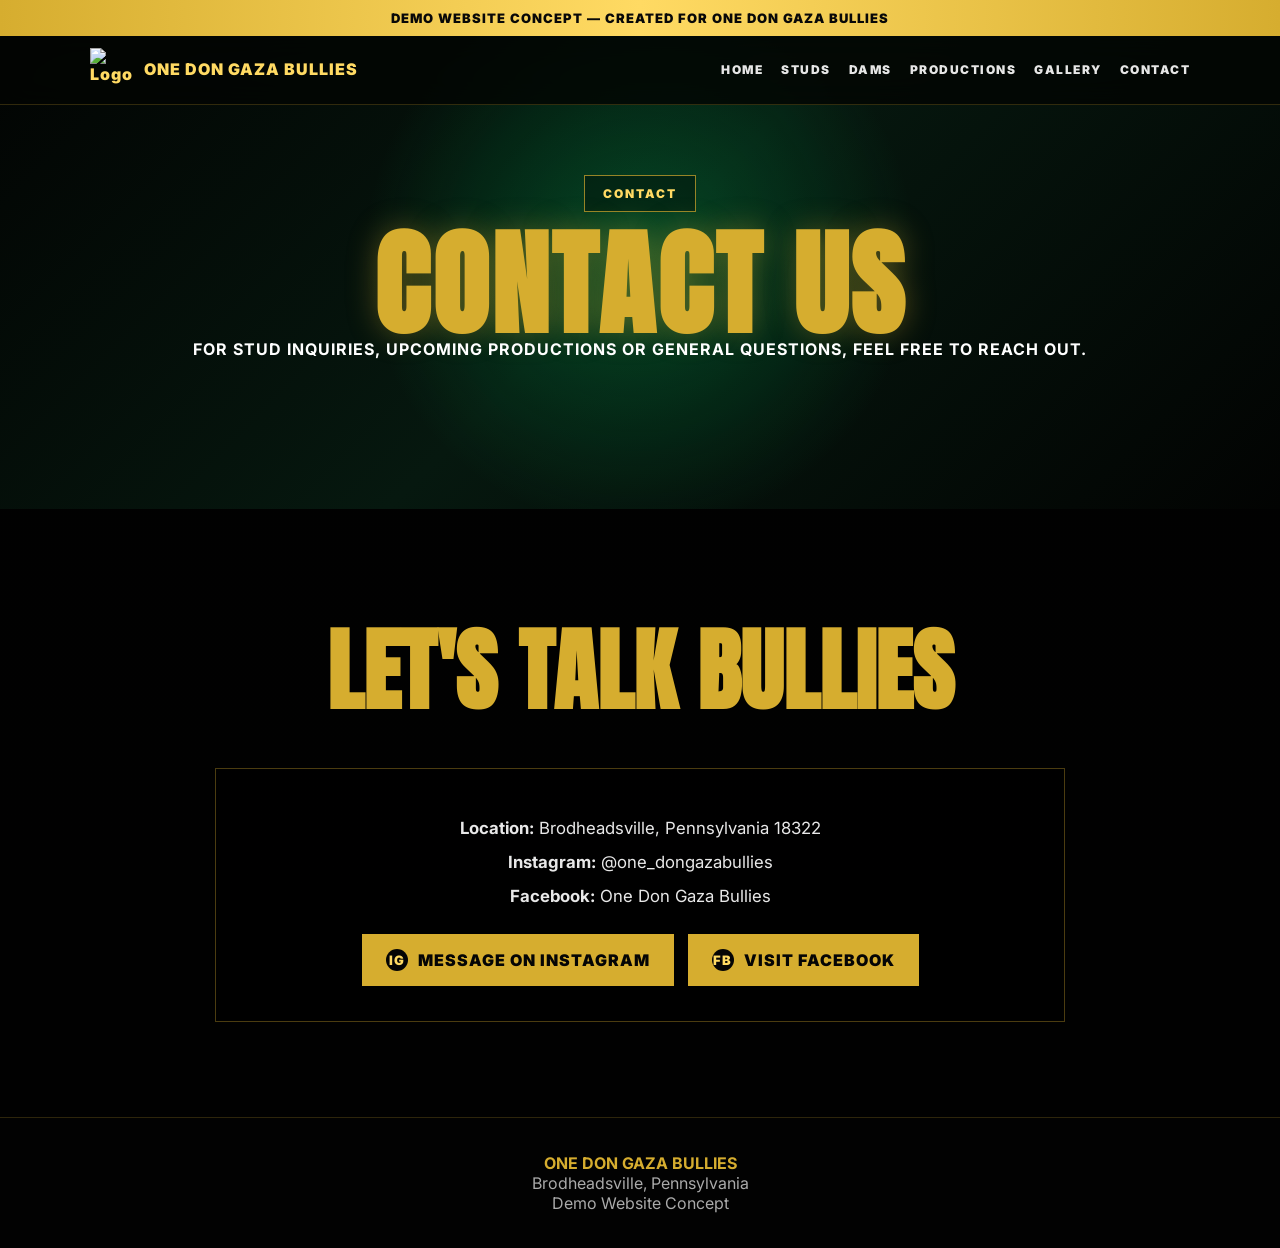
==== contact.html @ 5293c750 "Add files via upload" ====
<!DOCTYPE html><html lang="en"><head><meta charset="UTF-8"/><meta name="viewport" content="width=device-width, initial-scale=1.0"/><title>ONE DON GAZA BULLIES | Contact</title><link href="https://fonts.googleapis.com/css2?family=Bebas+Neue&family=Anton&family=Inter:wght@300;400;600;800;900&display=swap" rel="stylesheet"><link rel="stylesheet" href="style.css"></head><body><div class="demo">DEMO WEBSITE CONCEPT — CREATED FOR ONE DON GAZA BULLIES</div>
<nav class="nav"><a class="nav-brand" href="index.html"><img src="assets/hero/logo.png" alt="Logo"><span>ONE DON GAZA BULLIES</span></a><div class="nav-links"><a href="index.html">Home</a><a href="studs.html">Studs</a><a href="dams.html">Dams</a><a href="productions.html">Productions</a><a href="gallery.html">Gallery</a><a href="contact.html">Contact</a></div></nav><header class="page-hero"><div class="badge">CONTACT</div><h1>CONTACT US</h1><p class="sub">For stud inquiries, upcoming productions or general questions, feel free to reach out.</p></header><section class="contact"><h2>LET'S TALK BULLIES</h2><div class="contact-box"><div class="contact-row"><strong>Location:</strong> Brodheadsville, Pennsylvania 18322</div><div class="contact-row"><strong>Instagram:</strong> @one_dongazabullies</div><div class="contact-row"><strong>Facebook:</strong> One Don Gaza Bullies</div><div class="socials"><a class="social-btn" href="https://www.instagram.com/one_dongazabullies/" target="_blank"><span class="icon">IG</span> Message On Instagram</a><a class="social-btn" href="https://www.facebook.com/search/top?q=One%20Don%20Gaza%20Bullies" target="_blank"><span class="icon">FB</span> Visit Facebook</a></div></div></section><footer><strong>ONE DON GAZA BULLIES</strong><br>Brodheadsville, Pennsylvania<br>Demo Website Concept</footer><div class="lightbox" id="lightbox"><button class="close" onclick="closeLightbox()">×</button><button class="arrow left" onclick="prevImage()">‹</button><img id="lightboxImg" src="" alt=""><button class="arrow right" onclick="nextImage()">›</button></div><script src="script.js"></script></body></html>
---- style.css ----
*{margin:0;padding:0;box-sizing:border-box}
html{scroll-behavior:smooth}
body{background:#030503;color:#fff;font-family:Inter,sans-serif;overflow-x:hidden}
:root{--gold:#d6ad2f;--gold2:#ffda63;--green:#00a651;--dark:#030503}
a{color:inherit}.demo{position:fixed;top:0;left:0;width:100%;z-index:99;background:linear-gradient(90deg,#d6ad2f,#ffda63,#d6ad2f);color:#080808;text-align:center;padding:10px;font-size:13px;font-weight:900;letter-spacing:1px}
.nav{position:fixed;top:34px;left:0;width:100%;z-index:90;padding:14px 7%;display:flex;align-items:center;justify-content:space-between;background:rgba(3,5,3,.82);backdrop-filter:blur(14px);border-bottom:1px solid rgba(214,173,47,.22)}
.nav-brand{display:flex;align-items:center;gap:12px;text-decoration:none;font-weight:900;letter-spacing:1px;color:var(--gold2)}.nav-brand img{width:42px;height:42px;object-fit:contain}.nav-links{display:flex;gap:18px;align-items:center;flex-wrap:wrap}.nav-links a{text-decoration:none;color:#fff;font-size:12px;font-weight:900;letter-spacing:1.5px;text-transform:uppercase;opacity:.9}.nav-links a:hover,.nav-links a.active{color:var(--gold2)}
.hero{min-height:100vh;padding:150px 7% 80px;display:grid;grid-template-columns:1.05fr .95fr;align-items:center;gap:40px;position:relative;overflow:hidden;background:radial-gradient(circle at 75% 45%,rgba(0,166,81,.45),transparent 35%),radial-gradient(circle at 20% 20%,rgba(214,173,47,.25),transparent 28%),linear-gradient(135deg,#020302 0%,#06180f 45%,#020302 100%)}
.hero:before{content:"ONE DON GAZA";position:absolute;font-family:Anton,sans-serif;font-size:15vw;color:rgba(255,255,255,.025);top:18%;left:-3%;letter-spacing:8px;white-space:nowrap}.hero-text,.hero-art{position:relative;z-index:2}.badge{display:inline-block;border:1px solid rgba(214,173,47,.7);color:var(--gold2);padding:10px 18px;font-size:12px;font-weight:900;letter-spacing:2px;margin-bottom:22px;background:rgba(0,0,0,.35)}
h1{font-family:Anton,sans-serif;font-size:clamp(4rem,8vw,8rem);line-height:.88;color:var(--gold);text-shadow:0 0 30px rgba(214,173,47,.35);letter-spacing:3px}.hero-text p{margin-top:22px;max-width:620px;color:#fff;font-size:1.08rem;line-height:1.8;font-weight:800;letter-spacing:1px;text-transform:uppercase}.cta{margin-top:35px;display:flex;gap:15px;flex-wrap:wrap}.btn{text-decoration:none;padding:16px 28px;font-weight:900;letter-spacing:1px;text-transform:uppercase;font-size:13px;display:inline-block;cursor:pointer}.btn.gold{background:var(--gold);color:#050505}.btn.outline{border:1px solid var(--gold);color:#fff;background:rgba(0,0,0,.3)}
.hero-card{position:relative;background:linear-gradient(145deg,rgba(0,166,81,.22),rgba(0,0,0,.7));border:1px solid rgba(214,173,47,.45);padding:20px;box-shadow:0 0 60px rgba(0,166,81,.28)}.hero-card img{width:100%;display:block;border:1px solid rgba(255,255,255,.08)}.hero-card span{position:absolute;left:20px;bottom:20px;background:rgba(0,0,0,.78);color:var(--gold2);padding:12px 18px;font-family:Bebas Neue,sans-serif;font-size:1.7rem;letter-spacing:2px}
.page-hero{padding:175px 7% 90px;text-align:center;background:radial-gradient(circle at center,rgba(0,166,81,.35),transparent 40%),linear-gradient(135deg,#020302,#06180f,#020302)}.page-hero h1{font-size:clamp(4rem,9vw,9rem)}section{padding:95px 7%}.title{font-family:Anton,sans-serif;color:var(--gold);font-size:clamp(3rem,6vw,6rem);line-height:.9;text-align:center;letter-spacing:2px;margin-bottom:18px}.sub{text-align:center;max-width:900px;margin:0 auto 55px;color:#fff;line-height:1.8;font-weight:700;text-transform:uppercase;letter-spacing:1px}.about{background:linear-gradient(180deg,#030503,#07180f)}.about-box{max-width:1050px;margin:auto;border:1px solid rgba(214,173,47,.3);background:linear-gradient(135deg,rgba(0,166,81,.18),rgba(255,255,255,.03));padding:45px;text-align:center}.demo-note{padding:22px;background:rgba(214,173,47,.12);border-left:5px solid var(--gold);color:var(--gold2);font-weight:900;text-align:left}
.dog-section{background:#030503}.dog-section.alt{background:radial-gradient(circle at 25% 45%,rgba(214,173,47,.13),transparent 35%),linear-gradient(180deg,#030503,#07180f)}.dog-list{display:grid;gap:80px;max-width:1320px;margin:0 auto}.dog-card{display:grid;grid-template-columns:.95fr 1.05fr;gap:45px;align-items:center}.dog-card.reverse{grid-template-columns:1.05fr .95fr}.dog-card.reverse .dog-img{order:2}.dog-card.reverse .dog-info{order:1}.dog-img{border:1px solid rgba(214,173,47,.5);background:radial-gradient(circle,rgba(0,166,81,.2),#020202);padding:15px;cursor:pointer;overflow:hidden}.dog-img img{width:100%;height:560px;object-fit:cover;display:block;transition:.35s ease}.dog-img:hover img{transform:scale(1.035)}.dog-info h3{color:var(--gold2);margin:18px 0 10px;font-family:Anton,sans-serif;font-size:clamp(3rem,6vw,6.3rem);letter-spacing:3px;text-transform:uppercase;line-height:.9}.lineage{display:inline-block;margin-bottom:22px;padding:9px 13px;border-left:4px solid var(--gold);background:rgba(214,173,47,.1);color:#fff;font-size:.9rem;font-weight:900;letter-spacing:1px;text-transform:uppercase}.dog-info p{color:#fff;line-height:1.8;font-size:1.05rem;font-weight:700;text-transform:uppercase;letter-spacing:1px;max-width:760px}.click-hint{margin-top:16px;color:var(--gold2);font-size:.8rem;font-weight:900;letter-spacing:2px;text-transform:uppercase}
.cards{display:grid;grid-template-columns:repeat(3,1fr);gap:22px;max-width:1200px;margin:0 auto}.card{border:1px solid rgba(214,173,47,.35);background:linear-gradient(145deg,rgba(0,166,81,.16),rgba(0,0,0,.55));overflow:hidden}.card img{width:100%;height:340px;object-fit:cover;display:block}.card-content{padding:26px}.card-content h3{font-family:Anton,sans-serif;color:var(--gold2);font-size:2.1rem;letter-spacing:1px}.card-content p{margin-top:10px;color:#fff;line-height:1.7;font-weight:700;text-transform:uppercase;font-size:.9rem}.photo-grid{display:grid;grid-template-columns:repeat(2,1fr);gap:25px}.photo-card{position:relative;border:1px solid rgba(214,173,47,.35);overflow:hidden;background:#050505;cursor:pointer}.photo-card img{width:100%;height:520px;object-fit:cover;display:block;transition:.35s ease}.photo-card:hover img{transform:scale(1.04)}.productions{background:radial-gradient(circle at center,rgba(0,166,81,.22),transparent 45%),linear-gradient(180deg,#07180f,#030503)}.gallery{background:#030503}.gallery-grid{display:grid;grid-template-columns:repeat(2,1fr);gap:22px;max-width:1100px;margin:0 auto}.gallery-card{border:1px solid rgba(214,173,47,.3);background:#050505;overflow:hidden;cursor:pointer}.gallery-card img{width:100%;height:420px;object-fit:cover;display:block;transition:.35s ease}.gallery-card:hover img{transform:scale(1.06)}
.contact{text-align:center;position:relative;background:linear-gradient(rgba(0,0,0,.76),rgba(0,0,0,.82)),url('assets/hero/hero.png');background-size:cover;background-position:center}.contact h2{font-family:Anton,sans-serif;font-size:clamp(3rem,7vw,7rem);color:var(--gold)}.contact-box{max-width:850px;margin:30px auto 0;padding:35px;border:1px solid rgba(214,173,47,.35);background:rgba(0,0,0,.55)}.contact-row{margin:14px 0;color:#e8e8e8;font-size:1.05rem}.socials{display:flex;justify-content:center;gap:14px;flex-wrap:wrap;margin-top:28px}.social-btn{text-decoration:none;color:#050505;background:var(--gold);padding:15px 24px;font-weight:900;text-transform:uppercase;letter-spacing:1px;display:flex;align-items:center;gap:10px}.icon{width:22px;height:22px;display:inline-flex;align-items:center;justify-content:center;border-radius:50%;background:#050505;color:var(--gold2);font-size:13px;font-weight:900}.lightbox{position:fixed;inset:0;background:rgba(0,0,0,.94);display:none;align-items:center;justify-content:center;z-index:9999}.lightbox.active{display:flex}.lightbox img{max-width:88vw;max-height:86vh;object-fit:contain;border:1px solid rgba(214,173,47,.55);box-shadow:0 0 50px rgba(214,173,47,.2)}.close,.arrow{position:absolute;background:var(--gold);color:#000;border:none;font-weight:900;cursor:pointer}.close{top:25px;right:30px;width:52px;height:52px;font-size:38px}.arrow{top:50%;transform:translateY(-50%);width:58px;height:76px;font-size:48px}.arrow.left{left:25px}.arrow.right{right:25px}footer{text-align:center;padding:35px;background:#020202;color:#aaa;border-top:1px solid rgba(214,173,47,.2)}footer strong{color:var(--gold)}@media(max-width:1000px){.hero,.dog-card,.dog-card.reverse,.photo-grid,.cards{grid-template-columns:1fr}.dog-card.reverse .dog-img,.dog-card.reverse .dog-info{order:initial}.gallery-grid{grid-template-columns:1fr}.hero{padding-top:150px;text-align:center}.cta{justify-content:center}.dog-img img{height:520px}.nav{position:absolute}.nav-links{gap:10px}.nav-links a{font-size:10px}.nav-brand span{display:none}}@media(max-width:650px){section{padding:75px 6%}.page-hero{padding-top:155px}.photo-card img{height:350px}.gallery-card img{height:360px}.dog-img img{height:390px}.arrow{width:45px;height:62px;font-size:38px}.arrow.left{left:8px}.arrow.right{right:8px}.close{right:15px}}
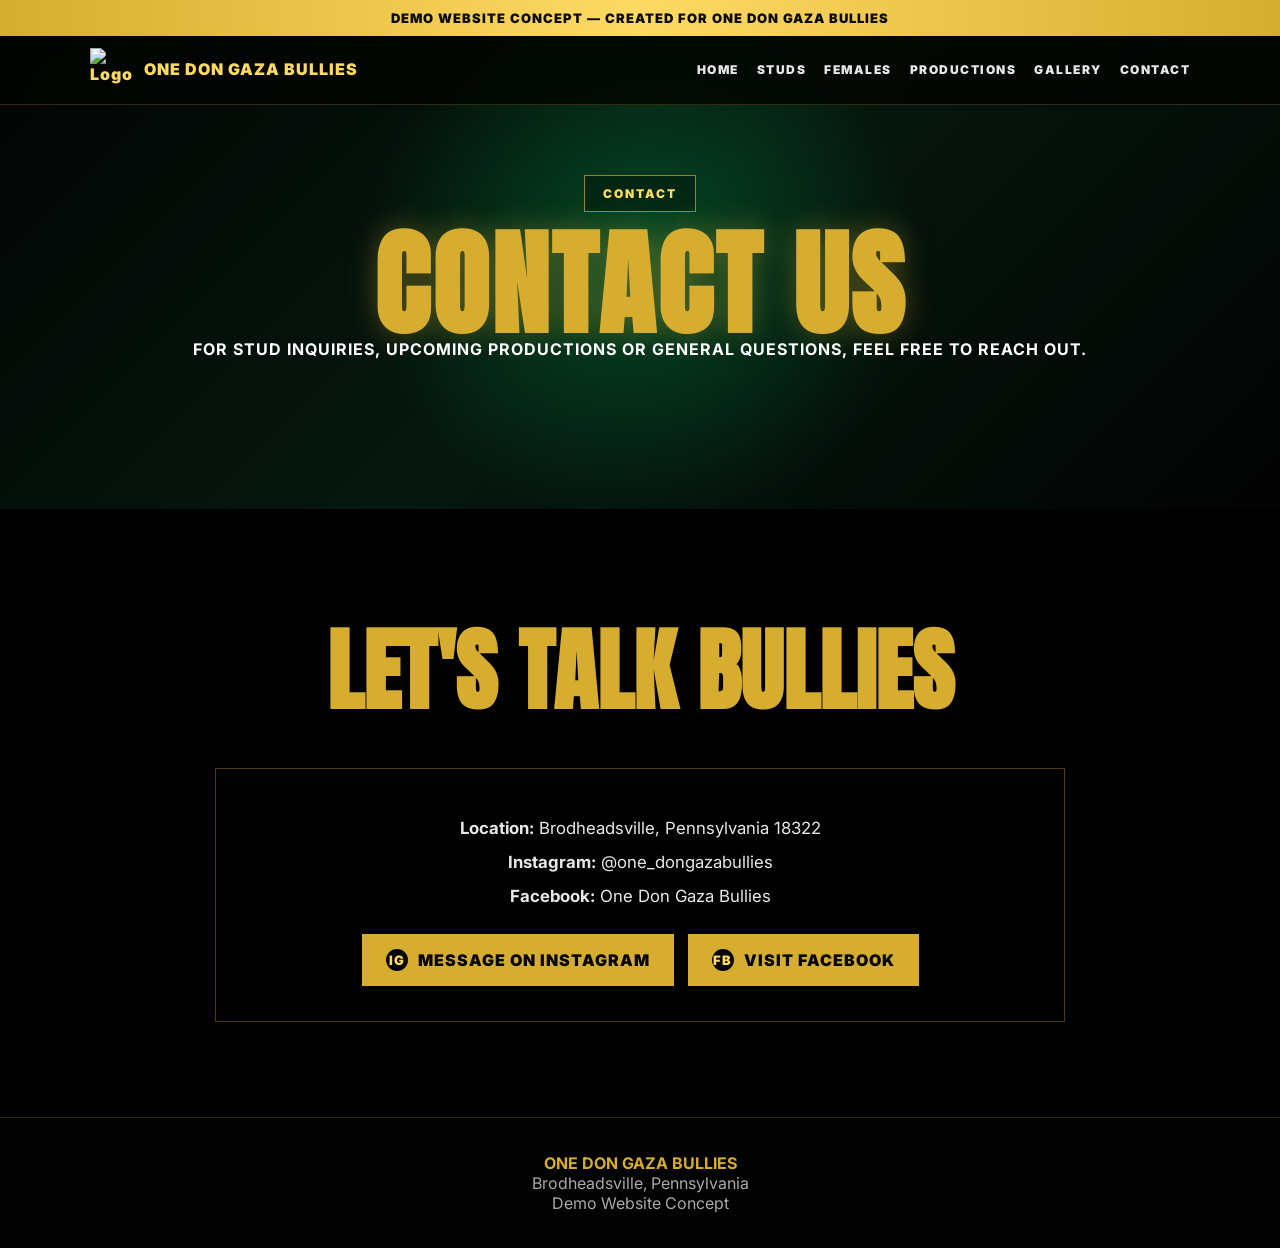
==== commit 7c053cd8: "Update contact.html" ====
--- a/contact.html
+++ b/contact.html
@@ -1,2 +1,2 @@
 <!DOCTYPE html><html lang="en"><head><meta charset="UTF-8"/><meta name="viewport" content="width=device-width, initial-scale=1.0"/><title>ONE DON GAZA BULLIES | Contact</title><link href="https://fonts.googleapis.com/css2?family=Bebas+Neue&family=Anton&family=Inter:wght@300;400;600;800;900&display=swap" rel="stylesheet"><link rel="stylesheet" href="style.css"></head><body><div class="demo">DEMO WEBSITE CONCEPT — CREATED FOR ONE DON GAZA BULLIES</div>
-<nav class="nav"><a class="nav-brand" href="index.html"><img src="assets/hero/logo.png" alt="Logo"><span>ONE DON GAZA BULLIES</span></a><div class="nav-links"><a href="index.html">Home</a><a href="studs.html">Studs</a><a href="dams.html">Dams</a><a href="productions.html">Productions</a><a href="gallery.html">Gallery</a><a href="contact.html">Contact</a></div></nav><header class="page-hero"><div class="badge">CONTACT</div><h1>CONTACT US</h1><p class="sub">For stud inquiries, upcoming productions or general questions, feel free to reach out.</p></header><section class="contact"><h2>LET'S TALK BULLIES</h2><div class="contact-box"><div class="contact-row"><strong>Location:</strong> Brodheadsville, Pennsylvania 18322</div><div class="contact-row"><strong>Instagram:</strong> @one_dongazabullies</div><div class="contact-row"><strong>Facebook:</strong> One Don Gaza Bullies</div><div class="socials"><a class="social-btn" href="https://www.instagram.com/one_dongazabullies/" target="_blank"><span class="icon">IG</span> Message On Instagram</a><a class="social-btn" href="https://www.facebook.com/search/top?q=One%20Don%20Gaza%20Bullies" target="_blank"><span class="icon">FB</span> Visit Facebook</a></div></div></section><footer><strong>ONE DON GAZA BULLIES</strong><br>Brodheadsville, Pennsylvania<br>Demo Website Concept</footer><div class="lightbox" id="lightbox"><button class="close" onclick="closeLightbox()">×</button><button class="arrow left" onclick="prevImage()">‹</button><img id="lightboxImg" src="" alt=""><button class="arrow right" onclick="nextImage()">›</button></div><script src="script.js"></script></body></html>+<nav class="nav"><a class="nav-brand" href="index.html"><img src="assets/hero/logo.png" alt="Logo"><span>ONE DON GAZA BULLIES</span></a><div class="nav-links"><a href="index.html">Home</a><a href="studs.html">Studs</a><a href="females.html">Females</a><a href="productions.html">Productions</a><a href="gallery.html">Gallery</a><a href="contact.html">Contact</a></div></nav><header class="page-hero"><div class="badge">CONTACT</div><h1>CONTACT US</h1><p class="sub">For stud inquiries, upcoming productions or general questions, feel free to reach out.</p></header><section class="contact"><h2>LET'S TALK BULLIES</h2><div class="contact-box"><div class="contact-row"><strong>Location:</strong> Brodheadsville, Pennsylvania 18322</div><div class="contact-row"><strong>Instagram:</strong> @one_dongazabullies</div><div class="contact-row"><strong>Facebook:</strong> One Don Gaza Bullies</div><div class="socials"><a class="social-btn" href="https://www.instagram.com/one_dongazabullies/" target="_blank"><span class="icon">IG</span> Message On Instagram</a><a class="social-btn" href="https://www.facebook.com/search/top?q=One%20Don%20Gaza%20Bullies" target="_blank"><span class="icon">FB</span> Visit Facebook</a></div></div></section><footer><strong>ONE DON GAZA BULLIES</strong><br>Brodheadsville, Pennsylvania<br>Demo Website Concept</footer><div class="lightbox" id="lightbox"><button class="close" onclick="closeLightbox()">×</button><button class="arrow left" onclick="prevImage()">‹</button><img id="lightboxImg" src="" alt=""><button class="arrow right" onclick="nextImage()">›</button></div><script src="script.js"></script></body></html>
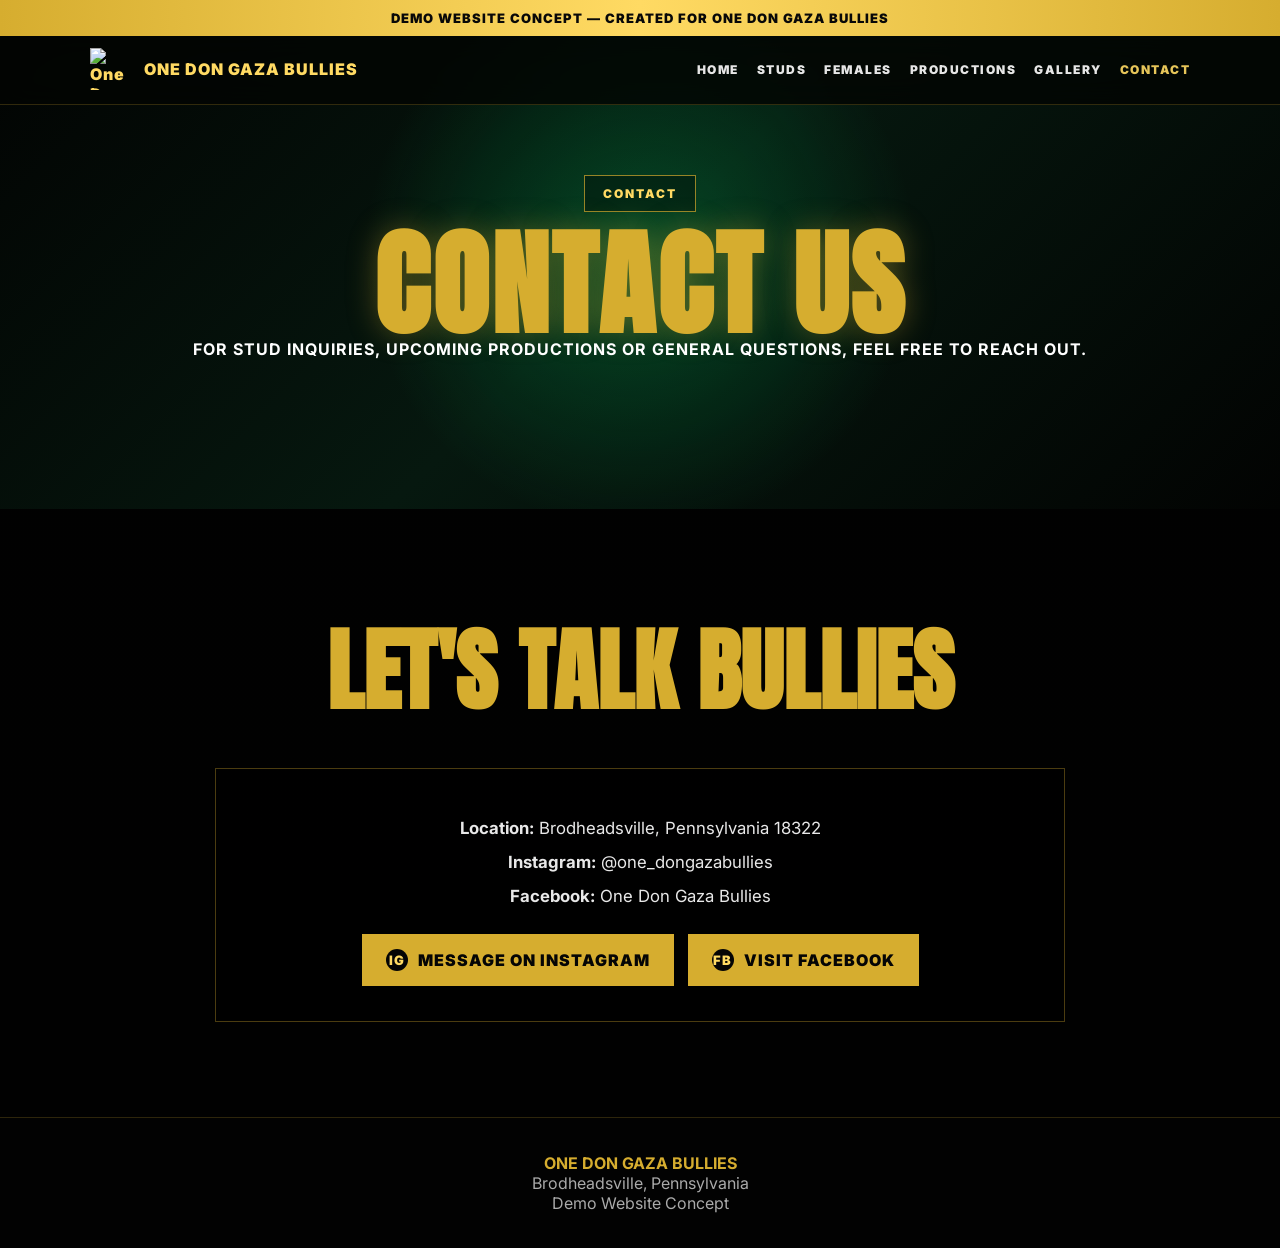
==== commit c7bbee1f: "Add files via upload" ====
--- a/contact.html
+++ b/contact.html
@@ -1,2 +1,38 @@
-<!DOCTYPE html><html lang="en"><head><meta charset="UTF-8"/><meta name="viewport" content="width=device-width, initial-scale=1.0"/><title>ONE DON GAZA BULLIES | Contact</title><link href="https://fonts.googleapis.com/css2?family=Bebas+Neue&family=Anton&family=Inter:wght@300;400;600;800;900&display=swap" rel="stylesheet"><link rel="stylesheet" href="style.css"></head><body><div class="demo">DEMO WEBSITE CONCEPT — CREATED FOR ONE DON GAZA BULLIES</div>
-<nav class="nav"><a class="nav-brand" href="index.html"><img src="assets/hero/logo.png" alt="Logo"><span>ONE DON GAZA BULLIES</span></a><div class="nav-links"><a href="index.html">Home</a><a href="studs.html">Studs</a><a href="females.html">Females</a><a href="productions.html">Productions</a><a href="gallery.html">Gallery</a><a href="contact.html">Contact</a></div></nav><header class="page-hero"><div class="badge">CONTACT</div><h1>CONTACT US</h1><p class="sub">For stud inquiries, upcoming productions or general questions, feel free to reach out.</p></header><section class="contact"><h2>LET'S TALK BULLIES</h2><div class="contact-box"><div class="contact-row"><strong>Location:</strong> Brodheadsville, Pennsylvania 18322</div><div class="contact-row"><strong>Instagram:</strong> @one_dongazabullies</div><div class="contact-row"><strong>Facebook:</strong> One Don Gaza Bullies</div><div class="socials"><a class="social-btn" href="https://www.instagram.com/one_dongazabullies/" target="_blank"><span class="icon">IG</span> Message On Instagram</a><a class="social-btn" href="https://www.facebook.com/search/top?q=One%20Don%20Gaza%20Bullies" target="_blank"><span class="icon">FB</span> Visit Facebook</a></div></div></section><footer><strong>ONE DON GAZA BULLIES</strong><br>Brodheadsville, Pennsylvania<br>Demo Website Concept</footer><div class="lightbox" id="lightbox"><button class="close" onclick="closeLightbox()">×</button><button class="arrow left" onclick="prevImage()">‹</button><img id="lightboxImg" src="" alt=""><button class="arrow right" onclick="nextImage()">›</button></div><script src="script.js"></script></body></html>
+<!DOCTYPE html>
+<html lang="en">
+<head>
+<meta charset="UTF-8" />
+<meta name="viewport" content="width=device-width, initial-scale=1.0" />
+<title>ONE DON GAZA BULLIES | Contact</title>
+<link href="https://fonts.googleapis.com/css2?family=Bebas+Neue&family=Anton&family=Inter:wght@300;400;600;800;900&display=swap" rel="stylesheet">
+<link rel="stylesheet" href="style.css">
+</head>
+<body>
+<div class="demo">DEMO WEBSITE CONCEPT — CREATED FOR ONE DON GAZA BULLIES</div>
+<nav class="nav">
+  <a class="nav-brand" href="index.html"><img src="assets/hero/logo.png" alt="One Don Gaza Bullies Logo"><span>ONE DON GAZA BULLIES</span></a>
+  <div class="nav-links">
+    <a href="index.html">Home</a>
+    <a href="studs.html">Studs</a>
+    <a href="females.html">Females</a>
+    <a href="productions.html">Productions</a>
+    <a href="gallery.html">Gallery</a>
+    <a href="contact.html" class="active">Contact</a>
+  </div>
+</nav>
+<header class="page-hero"><div class="badge">CONTACT</div><h1>CONTACT US</h1><p class="sub">For stud inquiries, upcoming productions or general questions, feel free to reach out.</p></header>
+<section class="contact"><h2>LET'S TALK BULLIES</h2><div class="contact-box"><div class="contact-row"><strong>Location:</strong> Brodheadsville, Pennsylvania 18322</div><div class="contact-row"><strong>Instagram:</strong> @one_dongazabullies</div><div class="contact-row"><strong>Facebook:</strong> One Don Gaza Bullies</div><div class="socials"><a class="social-btn" href="https://www.instagram.com/one_dongazabullies/" target="_blank"><span class="icon">IG</span> Message On Instagram</a><a class="social-btn" href="https://www.facebook.com/search/top?q=One%20Don%20Gaza%20Bullies" target="_blank"><span class="icon">FB</span> Visit Facebook</a></div></div></section>
+<footer>
+  <strong>ONE DON GAZA BULLIES</strong><br>
+  Brodheadsville, Pennsylvania<br>
+  Demo Website Concept
+</footer>
+<div class="lightbox" id="lightbox">
+  <button class="close" onclick="closeLightbox()">×</button>
+  <button class="arrow left" onclick="prevImage()">‹</button>
+  <img id="lightboxImg" src="" alt="">
+  <button class="arrow right" onclick="nextImage()">›</button>
+</div>
+<script src="script.js"></script>
+</body>
+</html>
--- a/style.css
+++ b/style.css
@@ -2,14 +2,81 @@
 html{scroll-behavior:smooth}
 body{background:#030503;color:#fff;font-family:Inter,sans-serif;overflow-x:hidden}
 :root{--gold:#d6ad2f;--gold2:#ffda63;--green:#00a651;--dark:#030503}
-a{color:inherit}.demo{position:fixed;top:0;left:0;width:100%;z-index:99;background:linear-gradient(90deg,#d6ad2f,#ffda63,#d6ad2f);color:#080808;text-align:center;padding:10px;font-size:13px;font-weight:900;letter-spacing:1px}
+a{color:inherit}
+.demo{position:fixed;top:0;left:0;width:100%;z-index:99;background:linear-gradient(90deg,#d6ad2f,#ffda63,#d6ad2f);color:#080808;text-align:center;padding:10px;font-size:13px;font-weight:900;letter-spacing:1px}
 .nav{position:fixed;top:34px;left:0;width:100%;z-index:90;padding:14px 7%;display:flex;align-items:center;justify-content:space-between;background:rgba(3,5,3,.82);backdrop-filter:blur(14px);border-bottom:1px solid rgba(214,173,47,.22)}
-.nav-brand{display:flex;align-items:center;gap:12px;text-decoration:none;font-weight:900;letter-spacing:1px;color:var(--gold2)}.nav-brand img{width:42px;height:42px;object-fit:contain}.nav-links{display:flex;gap:18px;align-items:center;flex-wrap:wrap}.nav-links a{text-decoration:none;color:#fff;font-size:12px;font-weight:900;letter-spacing:1.5px;text-transform:uppercase;opacity:.9}.nav-links a:hover,.nav-links a.active{color:var(--gold2)}
+.nav-brand{display:flex;align-items:center;gap:12px;text-decoration:none;font-weight:900;letter-spacing:1px;color:var(--gold2)}
+.nav-brand img{width:42px;height:42px;object-fit:contain}
+.nav-links{display:flex;gap:18px;align-items:center;flex-wrap:wrap}
+.nav-links a{text-decoration:none;color:#fff;font-size:12px;font-weight:900;letter-spacing:1.5px;text-transform:uppercase;opacity:.9}
+.nav-links a:hover,.nav-links a.active{color:var(--gold2)}
 .hero{min-height:100vh;padding:150px 7% 80px;display:grid;grid-template-columns:1.05fr .95fr;align-items:center;gap:40px;position:relative;overflow:hidden;background:radial-gradient(circle at 75% 45%,rgba(0,166,81,.45),transparent 35%),radial-gradient(circle at 20% 20%,rgba(214,173,47,.25),transparent 28%),linear-gradient(135deg,#020302 0%,#06180f 45%,#020302 100%)}
-.hero:before{content:"ONE DON GAZA";position:absolute;font-family:Anton,sans-serif;font-size:15vw;color:rgba(255,255,255,.025);top:18%;left:-3%;letter-spacing:8px;white-space:nowrap}.hero-text,.hero-art{position:relative;z-index:2}.badge{display:inline-block;border:1px solid rgba(214,173,47,.7);color:var(--gold2);padding:10px 18px;font-size:12px;font-weight:900;letter-spacing:2px;margin-bottom:22px;background:rgba(0,0,0,.35)}
-h1{font-family:Anton,sans-serif;font-size:clamp(4rem,8vw,8rem);line-height:.88;color:var(--gold);text-shadow:0 0 30px rgba(214,173,47,.35);letter-spacing:3px}.hero-text p{margin-top:22px;max-width:620px;color:#fff;font-size:1.08rem;line-height:1.8;font-weight:800;letter-spacing:1px;text-transform:uppercase}.cta{margin-top:35px;display:flex;gap:15px;flex-wrap:wrap}.btn{text-decoration:none;padding:16px 28px;font-weight:900;letter-spacing:1px;text-transform:uppercase;font-size:13px;display:inline-block;cursor:pointer}.btn.gold{background:var(--gold);color:#050505}.btn.outline{border:1px solid var(--gold);color:#fff;background:rgba(0,0,0,.3)}
-.hero-card{position:relative;background:linear-gradient(145deg,rgba(0,166,81,.22),rgba(0,0,0,.7));border:1px solid rgba(214,173,47,.45);padding:20px;box-shadow:0 0 60px rgba(0,166,81,.28)}.hero-card img{width:100%;display:block;border:1px solid rgba(255,255,255,.08)}.hero-card span{position:absolute;left:20px;bottom:20px;background:rgba(0,0,0,.78);color:var(--gold2);padding:12px 18px;font-family:Bebas Neue,sans-serif;font-size:1.7rem;letter-spacing:2px}
-.page-hero{padding:175px 7% 90px;text-align:center;background:radial-gradient(circle at center,rgba(0,166,81,.35),transparent 40%),linear-gradient(135deg,#020302,#06180f,#020302)}.page-hero h1{font-size:clamp(4rem,9vw,9rem)}section{padding:95px 7%}.title{font-family:Anton,sans-serif;color:var(--gold);font-size:clamp(3rem,6vw,6rem);line-height:.9;text-align:center;letter-spacing:2px;margin-bottom:18px}.sub{text-align:center;max-width:900px;margin:0 auto 55px;color:#fff;line-height:1.8;font-weight:700;text-transform:uppercase;letter-spacing:1px}.about{background:linear-gradient(180deg,#030503,#07180f)}.about-box{max-width:1050px;margin:auto;border:1px solid rgba(214,173,47,.3);background:linear-gradient(135deg,rgba(0,166,81,.18),rgba(255,255,255,.03));padding:45px;text-align:center}.demo-note{padding:22px;background:rgba(214,173,47,.12);border-left:5px solid var(--gold);color:var(--gold2);font-weight:900;text-align:left}
-.dog-section{background:#030503}.dog-section.alt{background:radial-gradient(circle at 25% 45%,rgba(214,173,47,.13),transparent 35%),linear-gradient(180deg,#030503,#07180f)}.dog-list{display:grid;gap:80px;max-width:1320px;margin:0 auto}.dog-card{display:grid;grid-template-columns:.95fr 1.05fr;gap:45px;align-items:center}.dog-card.reverse{grid-template-columns:1.05fr .95fr}.dog-card.reverse .dog-img{order:2}.dog-card.reverse .dog-info{order:1}.dog-img{border:1px solid rgba(214,173,47,.5);background:radial-gradient(circle,rgba(0,166,81,.2),#020202);padding:15px;cursor:pointer;overflow:hidden}.dog-img img{width:100%;height:560px;object-fit:cover;display:block;transition:.35s ease}.dog-img:hover img{transform:scale(1.035)}.dog-info h3{color:var(--gold2);margin:18px 0 10px;font-family:Anton,sans-serif;font-size:clamp(3rem,6vw,6.3rem);letter-spacing:3px;text-transform:uppercase;line-height:.9}.lineage{display:inline-block;margin-bottom:22px;padding:9px 13px;border-left:4px solid var(--gold);background:rgba(214,173,47,.1);color:#fff;font-size:.9rem;font-weight:900;letter-spacing:1px;text-transform:uppercase}.dog-info p{color:#fff;line-height:1.8;font-size:1.05rem;font-weight:700;text-transform:uppercase;letter-spacing:1px;max-width:760px}.click-hint{margin-top:16px;color:var(--gold2);font-size:.8rem;font-weight:900;letter-spacing:2px;text-transform:uppercase}
-.cards{display:grid;grid-template-columns:repeat(3,1fr);gap:22px;max-width:1200px;margin:0 auto}.card{border:1px solid rgba(214,173,47,.35);background:linear-gradient(145deg,rgba(0,166,81,.16),rgba(0,0,0,.55));overflow:hidden}.card img{width:100%;height:340px;object-fit:cover;display:block}.card-content{padding:26px}.card-content h3{font-family:Anton,sans-serif;color:var(--gold2);font-size:2.1rem;letter-spacing:1px}.card-content p{margin-top:10px;color:#fff;line-height:1.7;font-weight:700;text-transform:uppercase;font-size:.9rem}.photo-grid{display:grid;grid-template-columns:repeat(2,1fr);gap:25px}.photo-card{position:relative;border:1px solid rgba(214,173,47,.35);overflow:hidden;background:#050505;cursor:pointer}.photo-card img{width:100%;height:520px;object-fit:cover;display:block;transition:.35s ease}.photo-card:hover img{transform:scale(1.04)}.productions{background:radial-gradient(circle at center,rgba(0,166,81,.22),transparent 45%),linear-gradient(180deg,#07180f,#030503)}.gallery{background:#030503}.gallery-grid{display:grid;grid-template-columns:repeat(2,1fr);gap:22px;max-width:1100px;margin:0 auto}.gallery-card{border:1px solid rgba(214,173,47,.3);background:#050505;overflow:hidden;cursor:pointer}.gallery-card img{width:100%;height:420px;object-fit:cover;display:block;transition:.35s ease}.gallery-card:hover img{transform:scale(1.06)}
-.contact{text-align:center;position:relative;background:linear-gradient(rgba(0,0,0,.76),rgba(0,0,0,.82)),url('assets/hero/hero.png');background-size:cover;background-position:center}.contact h2{font-family:Anton,sans-serif;font-size:clamp(3rem,7vw,7rem);color:var(--gold)}.contact-box{max-width:850px;margin:30px auto 0;padding:35px;border:1px solid rgba(214,173,47,.35);background:rgba(0,0,0,.55)}.contact-row{margin:14px 0;color:#e8e8e8;font-size:1.05rem}.socials{display:flex;justify-content:center;gap:14px;flex-wrap:wrap;margin-top:28px}.social-btn{text-decoration:none;color:#050505;background:var(--gold);padding:15px 24px;font-weight:900;text-transform:uppercase;letter-spacing:1px;display:flex;align-items:center;gap:10px}.icon{width:22px;height:22px;display:inline-flex;align-items:center;justify-content:center;border-radius:50%;background:#050505;color:var(--gold2);font-size:13px;font-weight:900}.lightbox{position:fixed;inset:0;background:rgba(0,0,0,.94);display:none;align-items:center;justify-content:center;z-index:9999}.lightbox.active{display:flex}.lightbox img{max-width:88vw;max-height:86vh;object-fit:contain;border:1px solid rgba(214,173,47,.55);box-shadow:0 0 50px rgba(214,173,47,.2)}.close,.arrow{position:absolute;background:var(--gold);color:#000;border:none;font-weight:900;cursor:pointer}.close{top:25px;right:30px;width:52px;height:52px;font-size:38px}.arrow{top:50%;transform:translateY(-50%);width:58px;height:76px;font-size:48px}.arrow.left{left:25px}.arrow.right{right:25px}footer{text-align:center;padding:35px;background:#020202;color:#aaa;border-top:1px solid rgba(214,173,47,.2)}footer strong{color:var(--gold)}@media(max-width:1000px){.hero,.dog-card,.dog-card.reverse,.photo-grid,.cards{grid-template-columns:1fr}.dog-card.reverse .dog-img,.dog-card.reverse .dog-info{order:initial}.gallery-grid{grid-template-columns:1fr}.hero{padding-top:150px;text-align:center}.cta{justify-content:center}.dog-img img{height:520px}.nav{position:absolute}.nav-links{gap:10px}.nav-links a{font-size:10px}.nav-brand span{display:none}}@media(max-width:650px){section{padding:75px 6%}.page-hero{padding-top:155px}.photo-card img{height:350px}.gallery-card img{height:360px}.dog-img img{height:390px}.arrow{width:45px;height:62px;font-size:38px}.arrow.left{left:8px}.arrow.right{right:8px}.close{right:15px}}
+.hero:before{content:"ONE DON GAZA";position:absolute;font-family:Anton,sans-serif;font-size:15vw;color:rgba(255,255,255,.025);top:18%;left:-3%;letter-spacing:8px;white-space:nowrap}
+.hero-text,.hero-art{position:relative;z-index:2}
+.badge{display:inline-block;border:1px solid rgba(214,173,47,.7);color:var(--gold2);padding:10px 18px;font-size:12px;font-weight:900;letter-spacing:2px;margin-bottom:22px;background:rgba(0,0,0,.35)}
+h1{font-family:Anton,sans-serif;font-size:clamp(4rem,8vw,8rem);line-height:.88;color:var(--gold);text-shadow:0 0 30px rgba(214,173,47,.35);letter-spacing:3px}
+.hero-text p{margin-top:22px;max-width:620px;color:#fff;font-size:1.08rem;line-height:1.8;font-weight:800;letter-spacing:1px;text-transform:uppercase}
+.cta{margin-top:35px;display:flex;gap:15px;flex-wrap:wrap}
+.btn{text-decoration:none;padding:16px 28px;font-weight:900;letter-spacing:1px;text-transform:uppercase;font-size:13px;display:inline-block;cursor:pointer}
+.btn.gold{background:var(--gold);color:#050505}
+.btn.outline{border:1px solid var(--gold);color:#fff;background:rgba(0,0,0,.3)}
+.hero-card{position:relative;background:linear-gradient(145deg,rgba(0,166,81,.22),rgba(0,0,0,.7));border:1px solid rgba(214,173,47,.45);padding:20px;box-shadow:0 0 60px rgba(0,166,81,.28)}
+.hero-card img{width:100%;display:block;border:1px solid rgba(255,255,255,.08)}
+.hero-card span{position:absolute;left:20px;bottom:20px;background:rgba(0,0,0,.78);color:var(--gold2);padding:12px 18px;font-family:Bebas Neue,sans-serif;font-size:1.7rem;letter-spacing:2px}
+.page-hero{padding:175px 7% 90px;text-align:center;background:radial-gradient(circle at center,rgba(0,166,81,.35),transparent 40%),linear-gradient(135deg,#020302,#06180f,#020302)}
+.page-hero h1{font-size:clamp(4rem,9vw,9rem)}
+section{padding:95px 7%}
+.title{font-family:Anton,sans-serif;color:var(--gold);font-size:clamp(3rem,6vw,6rem);line-height:.9;text-align:center;letter-spacing:2px;margin-bottom:18px}
+.sub{text-align:center;max-width:900px;margin:0 auto 55px;color:#fff;line-height:1.8;font-weight:700;text-transform:uppercase;letter-spacing:1px}
+.about{background:linear-gradient(180deg,#030503,#07180f)}
+.about-box{max-width:1050px;margin:auto;border:1px solid rgba(214,173,47,.3);background:linear-gradient(135deg,rgba(0,166,81,.18),rgba(255,255,255,.03));padding:45px;text-align:center}
+.demo-note{padding:22px;background:rgba(214,173,47,.12);border-left:5px solid var(--gold);color:var(--gold2);font-weight:900;text-align:left}
+.dog-section{background:#030503}
+.dog-section.alt{background:radial-gradient(circle at 25% 45%,rgba(214,173,47,.13),transparent 35%),linear-gradient(180deg,#030503,#07180f)}
+.dog-list{display:grid;gap:80px;max-width:1320px;margin:0 auto}
+.dog-card{display:grid;grid-template-columns:.95fr 1.05fr;gap:45px;align-items:center}
+.dog-card.reverse{grid-template-columns:1.05fr .95fr}
+.dog-card.reverse .dog-img{order:2}
+.dog-card.reverse .dog-info{order:1}
+.dog-img{border:1px solid rgba(214,173,47,.5);background:radial-gradient(circle,rgba(0,166,81,.2),#020202);padding:15px;cursor:pointer;overflow:hidden}
+.dog-img img{width:100%;height:560px;object-fit:cover;display:block;transition:.35s ease}
+.dog-img:hover img{transform:scale(1.035)}
+.dog-info h3{color:var(--gold2);margin:18px 0 10px;font-family:Anton,sans-serif;font-size:clamp(3rem,6vw,6.3rem);letter-spacing:3px;text-transform:uppercase;line-height:.9}
+.lineage{display:inline-block;margin-bottom:22px;padding:9px 13px;border-left:4px solid var(--gold);background:rgba(214,173,47,.1);color:#fff;font-size:.9rem;font-weight:900;letter-spacing:1px;text-transform:uppercase}
+.dog-info p{color:#fff;line-height:1.8;font-size:1.05rem;font-weight:700;text-transform:uppercase;letter-spacing:1px;max-width:760px}
+.click-hint{margin-top:16px;color:var(--gold2);font-size:.8rem;font-weight:900;letter-spacing:2px;text-transform:uppercase}
+.cards{display:grid;grid-template-columns:repeat(3,1fr);gap:22px;max-width:1200px;margin:0 auto}
+.card{border:1px solid rgba(214,173,47,.35);background:linear-gradient(145deg,rgba(0,166,81,.16),rgba(0,0,0,.55));overflow:hidden}
+.card img{width:100%;height:340px;object-fit:cover;display:block}
+.card-content{padding:26px}
+.card-content h3{font-family:Anton,sans-serif;color:var(--gold2);font-size:2.1rem;letter-spacing:1px}
+.card-content p{margin-top:10px;color:#fff;line-height:1.7;font-weight:700;text-transform:uppercase;font-size:.9rem}
+.photo-grid{display:grid;grid-template-columns:repeat(2,1fr);gap:25px}
+.photo-card{position:relative;border:1px solid rgba(214,173,47,.35);overflow:hidden;background:#050505;cursor:pointer}
+.photo-card img{width:100%;height:520px;object-fit:cover;display:block;transition:.35s ease}
+.photo-card:hover img{transform:scale(1.04)}
+.productions{background:radial-gradient(circle at center,rgba(0,166,81,.22),transparent 45%),linear-gradient(180deg,#07180f,#030503)}
+.gallery{background:#030503}
+.gallery-grid{display:grid;grid-template-columns:repeat(2,1fr);gap:22px;max-width:1100px;margin:0 auto}
+.gallery-card{border:1px solid rgba(214,173,47,.3);background:#050505;overflow:hidden;cursor:pointer}
+.gallery-card img{width:100%;height:420px;object-fit:cover;display:block;transition:.35s ease}
+.gallery-card:hover img{transform:scale(1.06)}
+.contact{text-align:center;position:relative;background:linear-gradient(rgba(0,0,0,.76),rgba(0,0,0,.82)),url('assets/hero/hero.png');background-size:cover;background-position:center}
+.contact h2{font-family:Anton,sans-serif;font-size:clamp(3rem,7vw,7rem);color:var(--gold)}
+.contact-box{max-width:850px;margin:30px auto 0;padding:35px;border:1px solid rgba(214,173,47,.35);background:rgba(0,0,0,.55)}
+.contact-row{margin:14px 0;color:#e8e8e8;font-size:1.05rem}
+.socials{display:flex;justify-content:center;gap:14px;flex-wrap:wrap;margin-top:28px}
+.social-btn{text-decoration:none;color:#050505;background:var(--gold);padding:15px 24px;font-weight:900;text-transform:uppercase;letter-spacing:1px;display:flex;align-items:center;gap:10px}
+.icon{width:22px;height:22px;display:inline-flex;align-items:center;justify-content:center;border-radius:50%;background:#050505;color:var(--gold2);font-size:13px;font-weight:900}
+.lightbox{position:fixed;inset:0;background:rgba(0,0,0,.94);display:none;align-items:center;justify-content:center;z-index:9999}
+.lightbox.active{display:flex}
+.lightbox img{max-width:88vw;max-height:86vh;object-fit:contain;border:1px solid rgba(214,173,47,.55);box-shadow:0 0 50px rgba(214,173,47,.2)}
+.close,.arrow{position:absolute;background:var(--gold);color:#000;border:none;font-weight:900;cursor:pointer}
+.close{top:25px;right:30px;width:52px;height:52px;font-size:38px}
+.arrow{top:50%;transform:translateY(-50%);width:58px;height:76px;font-size:48px}
+.arrow.left{left:25px}
+.arrow.right{right:25px}
+footer{text-align:center;padding:35px;background:#020202;color:#aaa;border-top:1px solid rgba(214,173,47,.2)}
+footer strong{color:var(--gold)}
+@media(max-width:1000px){.hero,.dog-card,.dog-card.reverse,.photo-grid,.cards{grid-template-columns:1fr}.dog-card.reverse .dog-img,.dog-card.reverse .dog-info{order:initial}.gallery-grid{grid-template-columns:1fr}.hero{padding-top:150px;text-align:center}.cta{justify-content:center}.dog-img img{height:520px}.nav{position:absolute}.nav-links{gap:10px}.nav-links a{font-size:10px}.nav-brand span{display:none}}
+@media(max-width:650px){section{padding:75px 6%}.page-hero{padding-top:155px}.photo-card img{height:350px}.gallery-card img{height:360px}.dog-img img{height:390px}.arrow{width:45px;height:62px;font-size:38px}.arrow.left{left:8px}.arrow.right{right:8px}.close{right:15px}}
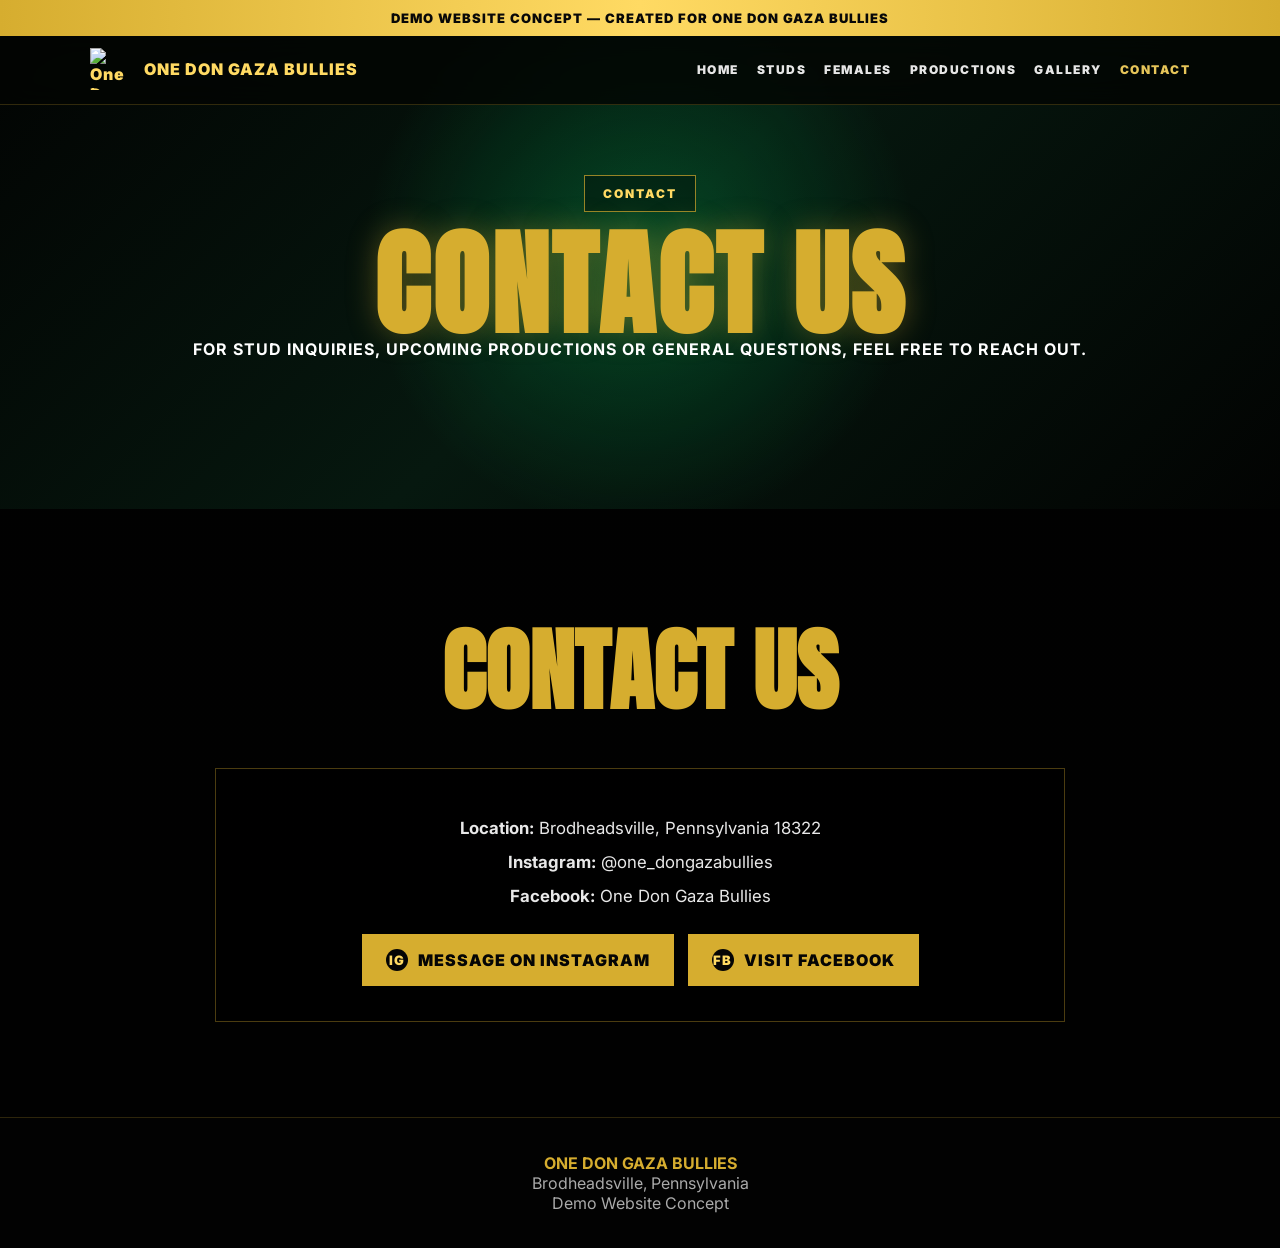
==== commit ab56bdb4: "Update contact.html" ====
--- a/contact.html
+++ b/contact.html
@@ -21,7 +21,7 @@
   </div>
 </nav>
 <header class="page-hero"><div class="badge">CONTACT</div><h1>CONTACT US</h1><p class="sub">For stud inquiries, upcoming productions or general questions, feel free to reach out.</p></header>
-<section class="contact"><h2>LET'S TALK BULLIES</h2><div class="contact-box"><div class="contact-row"><strong>Location:</strong> Brodheadsville, Pennsylvania 18322</div><div class="contact-row"><strong>Instagram:</strong> @one_dongazabullies</div><div class="contact-row"><strong>Facebook:</strong> One Don Gaza Bullies</div><div class="socials"><a class="social-btn" href="https://www.instagram.com/one_dongazabullies/" target="_blank"><span class="icon">IG</span> Message On Instagram</a><a class="social-btn" href="https://www.facebook.com/search/top?q=One%20Don%20Gaza%20Bullies" target="_blank"><span class="icon">FB</span> Visit Facebook</a></div></div></section>
+<section class="contact"><h2>CONTACT US</h2><div class="contact-box"><div class="contact-row"><strong>Location:</strong> Brodheadsville, Pennsylvania 18322</div><div class="contact-row"><strong>Instagram:</strong> @one_dongazabullies</div><div class="contact-row"><strong>Facebook:</strong> One Don Gaza Bullies</div><div class="socials"><a class="social-btn" href="https://www.instagram.com/one_dongazabullies/" target="_blank"><span class="icon">IG</span> Message On Instagram</a><a class="social-btn" href="https://www.facebook.com/search/top?q=One%20Don%20Gaza%20Bullies" target="_blank"><span class="icon">FB</span> Visit Facebook</a></div></div></section>
 <footer>
   <strong>ONE DON GAZA BULLIES</strong><br>
   Brodheadsville, Pennsylvania<br>
@@ -35,4 +35,4 @@
 </div>
 <script src="script.js"></script>
 </body>
-</html>+</html>
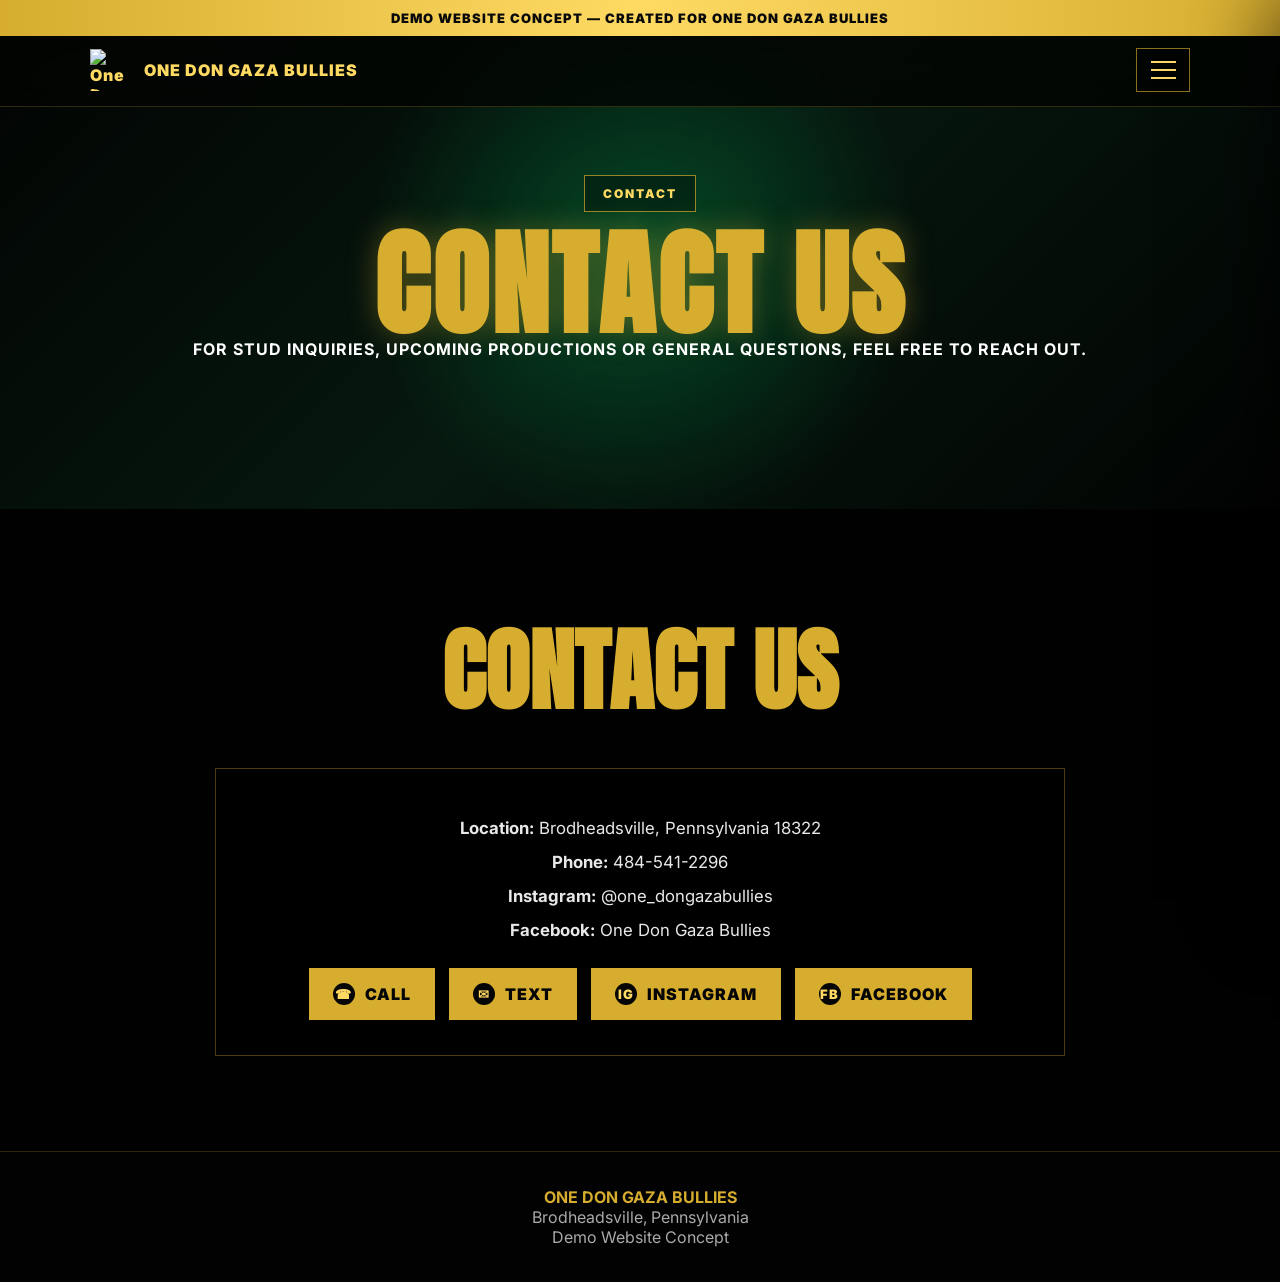
==== commit 9475c053: "Update contact.html" ====
--- a/contact.html
+++ b/contact.html
@@ -4,35 +4,123 @@
 <meta charset="UTF-8" />
 <meta name="viewport" content="width=device-width, initial-scale=1.0" />
 <title>ONE DON GAZA BULLIES | Contact</title>
+<link rel="icon" type="image/png" href="assets/hero/logo.png">  
+<link rel="manifest" href="manifest.json">
+<meta name="theme-color" content="#d6ad2f">
+<meta name="apple-mobile-web-app-capable" content="yes">
+<meta name="apple-mobile-web-app-title" content="ODG Bullies">
+<meta name="apple-mobile-web-app-status-bar-style" content="black-translucent">  
 <link href="https://fonts.googleapis.com/css2?family=Bebas+Neue&family=Anton&family=Inter:wght@300;400;600;800;900&display=swap" rel="stylesheet">
 <link rel="stylesheet" href="style.css">
 </head>
+<script>
+if ("serviceWorker" in navigator) {
+  navigator.serviceWorker.register("service-worker.js");
+}
+</script>  
 <body>
+
 <div class="demo">DEMO WEBSITE CONCEPT — CREATED FOR ONE DON GAZA BULLIES</div>
+
 <nav class="nav">
-  <a class="nav-brand" href="index.html"><img src="assets/hero/logo.png" alt="One Don Gaza Bullies Logo"><span>ONE DON GAZA BULLIES</span></a>
-  <div class="nav-links">
-    <a href="index.html">Home</a>
-    <a href="studs.html">Studs</a>
-    <a href="females.html">Females</a>
-    <a href="productions.html">Productions</a>
-    <a href="gallery.html">Gallery</a>
-    <a href="contact.html" class="active">Contact</a>
+  <a class="nav-brand" href="index.html">
+    <img src="assets/hero/logo.png" alt="One Don Gaza Bullies Logo">
+    <span>ONE DON GAZA BULLIES</span>
+  </a>
+
+  <button class="menu-toggle" onclick="toggleMenu()" aria-label="Open menu">
+    <span></span>
+    <span></span>
+    <span></span>
+  </button>
+</nav>
+
+<div class="menu-overlay"></div>
+
+<aside class="menu-panel">
+  <button class="menu-close" onclick="closeMenu()" aria-label="Close menu">×</button>
+
+  <div class="menu-title">ONE DON GAZA BULLIES</div>
+
+  <a href="index.html" onclick="closeMenu()">Home</a>
+
+  <div class="menu-group">
+    <a href="studs.html" onclick="closeMenu()">Studs</a>
+    <div class="submenu">
+      <a href="studs.html" onclick="closeMenu()">Black Rhyno</a>
+    </div>
   </div>
-</nav>
-<header class="page-hero"><div class="badge">CONTACT</div><h1>CONTACT US</h1><p class="sub">For stud inquiries, upcoming productions or general questions, feel free to reach out.</p></header>
-<section class="contact"><h2>CONTACT US</h2><div class="contact-box"><div class="contact-row"><strong>Location:</strong> Brodheadsville, Pennsylvania 18322</div><div class="contact-row"><strong>Instagram:</strong> @one_dongazabullies</div><div class="contact-row"><strong>Facebook:</strong> One Don Gaza Bullies</div><div class="socials"><a class="social-btn" href="https://www.instagram.com/one_dongazabullies/" target="_blank"><span class="icon">IG</span> Message On Instagram</a><a class="social-btn" href="https://www.facebook.com/search/top?q=One%20Don%20Gaza%20Bullies" target="_blank"><span class="icon">FB</span> Visit Facebook</a></div></div></section>
+
+  <div class="menu-group">
+    <a href="females.html" onclick="closeMenu()">Females</a>
+    <div class="submenu">
+      <a href="females.html" onclick="closeMenu()">GB Mystic</a>
+      <a href="females.html" onclick="closeMenu()">VMB Celine</a>
+    </div>
+  </div>
+
+  <div class="menu-group">
+    <a href="productions.html" onclick="closeMenu()">Productions</a>
+    <div class="submenu">
+      <a href="productions.html" onclick="closeMenu()">Diplomat</a>
+      <a href="productions.html" onclick="closeMenu()">Wizard</a>
+      <a href="productions.html" onclick="closeMenu()">Spice</a>
+    </div>
+  </div>
+
+  <a href="gallery.html" onclick="closeMenu()">Gallery</a>
+  <a href="contact.html" onclick="closeMenu()">Contact</a>
+</aside>
+
+<header class="page-hero">
+  <div class="badge">CONTACT</div>
+  <h1>CONTACT US</h1>
+  <p class="sub">For stud inquiries, upcoming productions or general questions, feel free to reach out.</p>
+</header>
+
+<section class="contact">
+  <h2>CONTACT US</h2>
+
+  <div class="contact-box">
+    <div class="contact-row"><strong>Location:</strong> Brodheadsville, Pennsylvania 18322</div>
+    <div class="contact-row"><strong>Phone:</strong> 484-541-2296</div>
+    <div class="contact-row"><strong>Instagram:</strong> @one_dongazabullies</div>
+    <div class="contact-row"><strong>Facebook:</strong> One Don Gaza Bullies</div>
+
+    <div class="socials">
+      <a class="social-btn" href="tel:4845412296">
+        <span class="icon">☎</span> Call
+      </a>
+
+      <a class="social-btn" href="sms:4845412296">
+        <span class="icon">✉</span> Text
+      </a>
+
+      <a class="social-btn" href="https://www.instagram.com/one_dongazabullies/" target="_blank">
+        <span class="icon">IG</span> Instagram
+      </a>
+
+      <a class="social-btn" href="https://www.facebook.com/search/top?q=One%20Don%20Gaza%20Bullies" target="_blank">
+        <span class="icon">FB</span> Facebook
+      </a>
+    </div>
+  </div>
+</section>
+
 <footer>
   <strong>ONE DON GAZA BULLIES</strong><br>
   Brodheadsville, Pennsylvania<br>
   Demo Website Concept
 </footer>
+
 <div class="lightbox" id="lightbox">
   <button class="close" onclick="closeLightbox()">×</button>
   <button class="arrow left" onclick="prevImage()">‹</button>
   <img id="lightboxImg" src="" alt="">
   <button class="arrow right" onclick="nextImage()">›</button>
 </div>
+
 <script src="script.js"></script>
+
 </body>
 </html>
--- a/style.css
+++ b/style.css
@@ -1,15 +1,26 @@
 *{margin:0;padding:0;box-sizing:border-box}
 html{scroll-behavior:smooth}
 body{background:#030503;color:#fff;font-family:Inter,sans-serif;overflow-x:hidden}
+body.menu-open{overflow:hidden}
 :root{--gold:#d6ad2f;--gold2:#ffda63;--green:#00a651;--dark:#030503}
 a{color:inherit}
 .demo{position:fixed;top:0;left:0;width:100%;z-index:99;background:linear-gradient(90deg,#d6ad2f,#ffda63,#d6ad2f);color:#080808;text-align:center;padding:10px;font-size:13px;font-weight:900;letter-spacing:1px}
 .nav{position:fixed;top:34px;left:0;width:100%;z-index:90;padding:14px 7%;display:flex;align-items:center;justify-content:space-between;background:rgba(3,5,3,.82);backdrop-filter:blur(14px);border-bottom:1px solid rgba(214,173,47,.22)}
 .nav-brand{display:flex;align-items:center;gap:12px;text-decoration:none;font-weight:900;letter-spacing:1px;color:var(--gold2)}
 .nav-brand img{width:42px;height:42px;object-fit:contain}
-.nav-links{display:flex;gap:18px;align-items:center;flex-wrap:wrap}
-.nav-links a{text-decoration:none;color:#fff;font-size:12px;font-weight:900;letter-spacing:1.5px;text-transform:uppercase;opacity:.9}
-.nav-links a:hover,.nav-links a.active{color:var(--gold2)}
+.menu-toggle{width:54px;height:44px;border:1px solid rgba(214,173,47,.65);background:rgba(0,0,0,.35);display:flex;flex-direction:column;align-items:center;justify-content:center;gap:6px;cursor:pointer}
+.menu-toggle span{width:25px;height:2px;background:var(--gold2);display:block}
+.menu-overlay{position:fixed;inset:0;background:rgba(0,0,0,.72);z-index:900;opacity:0;pointer-events:none;transition:.25s ease}
+.menu-panel{position:fixed;top:0;right:0;width:min(440px,88vw);height:100vh;background:linear-gradient(160deg,#06180f,#020302 60%,#000);border-left:1px solid rgba(214,173,47,.4);z-index:1000;padding:90px 38px 35px;transform:translateX(105%);transition:.35s ease;overflow-y:auto;box-shadow:-30px 0 80px rgba(0,0,0,.65)}
+.menu-open .menu-overlay{opacity:1;pointer-events:auto}
+.menu-open .menu-panel{transform:translateX(0)}
+.menu-close{position:absolute;top:25px;right:25px;width:50px;height:50px;border:none;background:var(--gold);color:#000;font-size:38px;font-weight:900;cursor:pointer}
+.menu-title{font-family:Anton,sans-serif;color:var(--gold);font-size:2.35rem;line-height:.9;margin-bottom:28px;letter-spacing:1px}
+.menu-panel a{display:block;text-decoration:none;color:#fff;font-weight:900;text-transform:uppercase;letter-spacing:2px;font-size:1.05rem;padding:14px 0;border-bottom:1px solid rgba(214,173,47,.18)}
+.menu-panel>a:hover,.menu-group>a:hover,.submenu a:hover{color:var(--gold2)}
+.menu-group{margin:4px 0}
+.submenu{padding-left:18px;margin:2px 0 10px;border-left:3px solid rgba(214,173,47,.5)}
+.submenu a{font-size:.82rem;color:#d8d8d8;padding:10px 0;letter-spacing:1.4px;border-bottom:1px solid rgba(255,255,255,.06)}
 .hero{min-height:100vh;padding:150px 7% 80px;display:grid;grid-template-columns:1.05fr .95fr;align-items:center;gap:40px;position:relative;overflow:hidden;background:radial-gradient(circle at 75% 45%,rgba(0,166,81,.45),transparent 35%),radial-gradient(circle at 20% 20%,rgba(214,173,47,.25),transparent 28%),linear-gradient(135deg,#020302 0%,#06180f 45%,#020302 100%)}
 .hero:before{content:"ONE DON GAZA";position:absolute;font-family:Anton,sans-serif;font-size:15vw;color:rgba(255,255,255,.025);top:18%;left:-3%;letter-spacing:8px;white-space:nowrap}
 .hero-text,.hero-art{position:relative;z-index:2}
@@ -78,5 +89,5 @@
 .arrow.right{right:25px}
 footer{text-align:center;padding:35px;background:#020202;color:#aaa;border-top:1px solid rgba(214,173,47,.2)}
 footer strong{color:var(--gold)}
-@media(max-width:1000px){.hero,.dog-card,.dog-card.reverse,.photo-grid,.cards{grid-template-columns:1fr}.dog-card.reverse .dog-img,.dog-card.reverse .dog-info{order:initial}.gallery-grid{grid-template-columns:1fr}.hero{padding-top:150px;text-align:center}.cta{justify-content:center}.dog-img img{height:520px}.nav{position:absolute}.nav-links{gap:10px}.nav-links a{font-size:10px}.nav-brand span{display:none}}
-@media(max-width:650px){section{padding:75px 6%}.page-hero{padding-top:155px}.photo-card img{height:350px}.gallery-card img{height:360px}.dog-img img{height:390px}.arrow{width:45px;height:62px;font-size:38px}.arrow.left{left:8px}.arrow.right{right:8px}.close{right:15px}}
+@media(max-width:1000px){.hero,.dog-card,.dog-card.reverse,.photo-grid,.cards{grid-template-columns:1fr}.dog-card.reverse .dog-img,.dog-card.reverse .dog-info{order:initial}.gallery-grid{grid-template-columns:1fr}.hero{padding-top:150px;text-align:center}.cta{justify-content:center}.dog-img img{height:520px}.nav-brand span{display:none}}
+@media(max-width:650px){section{padding:75px 6%}.page-hero{padding-top:155px}.photo-card img{height:350px}.gallery-card img{height:360px}.dog-img img{height:390px}.arrow{width:45px;height:62px;font-size:38px}.arrow.left{left:8px}.arrow.right{right:8px}.close{right:15px}.menu-panel{width:92vw;padding:85px 28px 30px}.menu-title{font-size:2rem}}
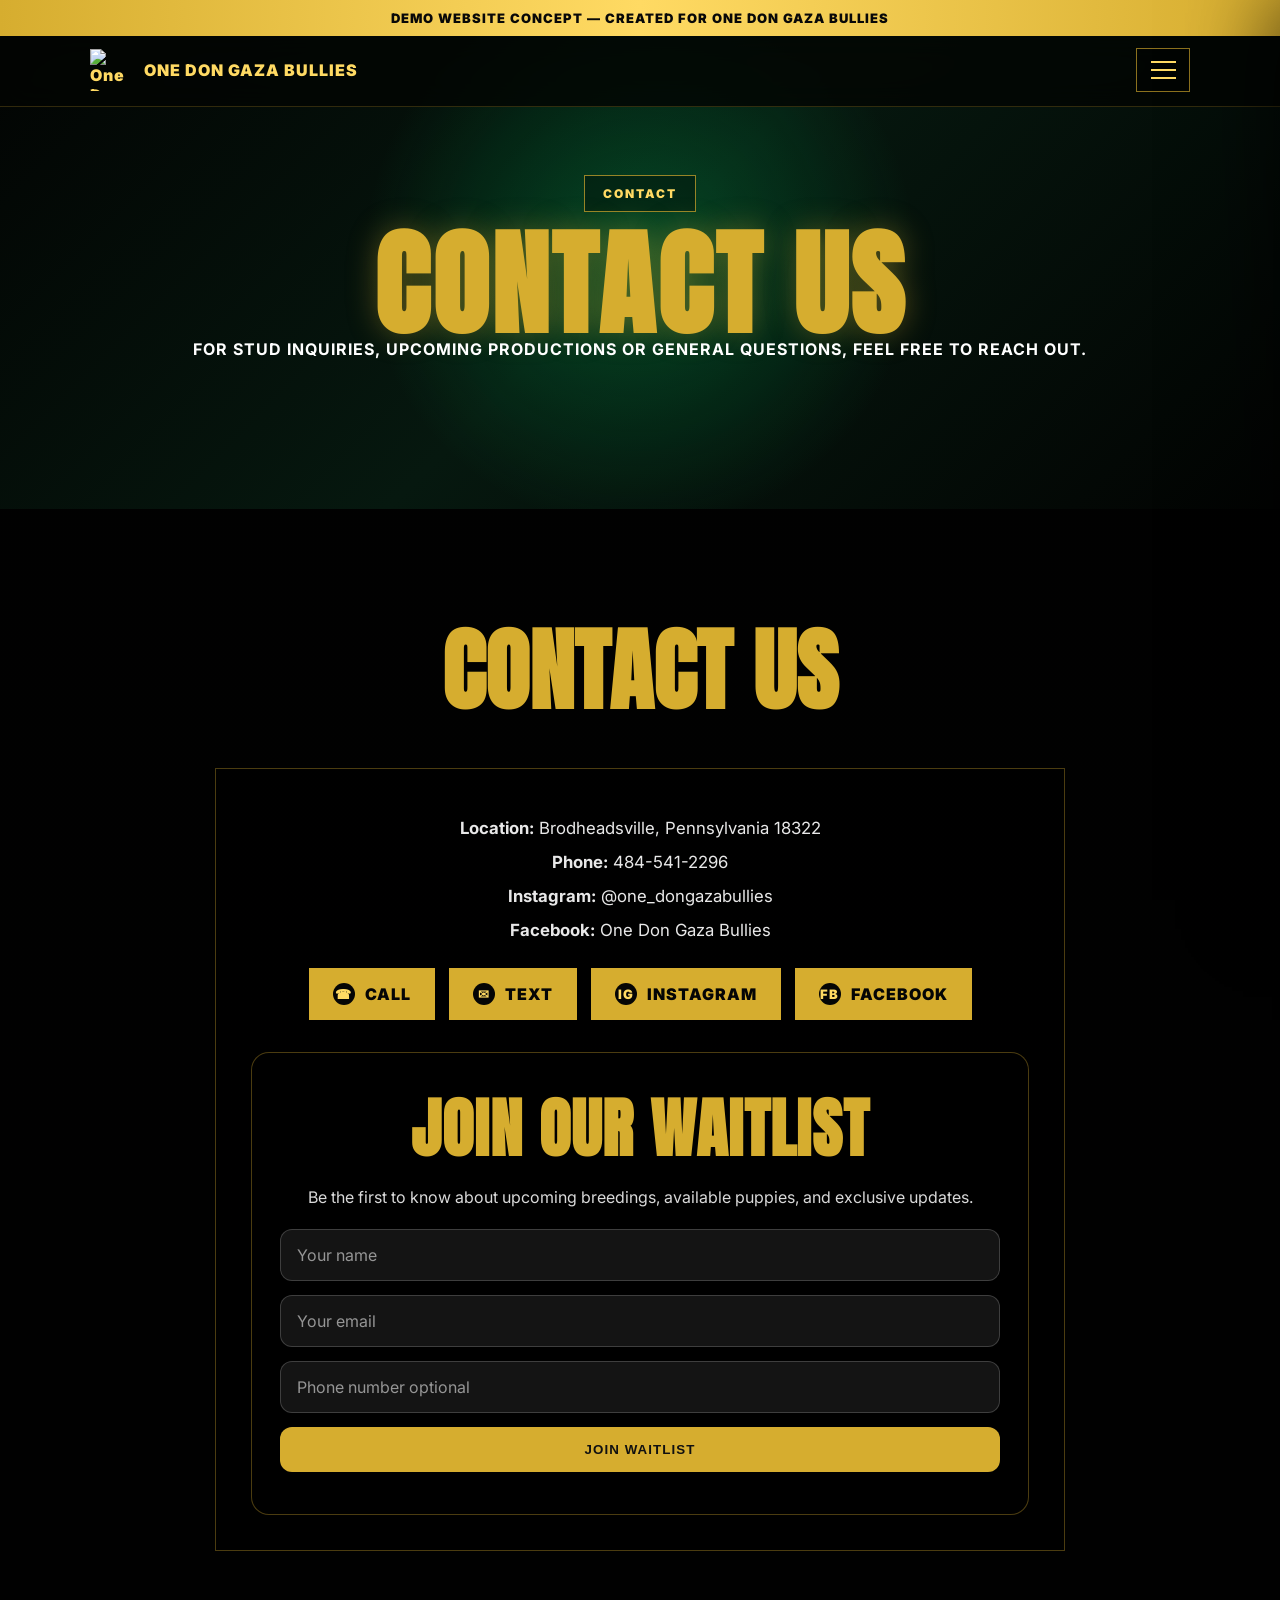
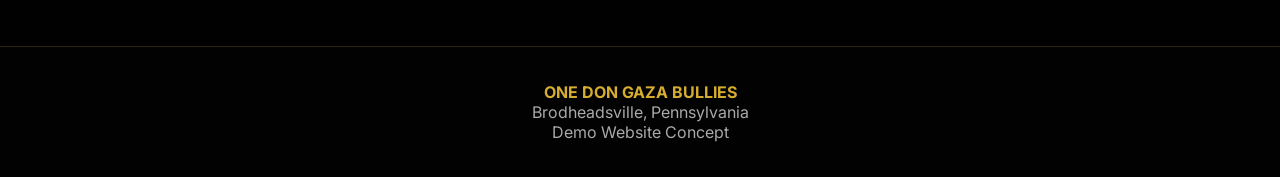
==== commit f0065c44: "Update contact.html" ====
--- a/contact.html
+++ b/contact.html
@@ -12,12 +12,66 @@
 <meta name="apple-mobile-web-app-status-bar-style" content="black-translucent">  
 <link href="https://fonts.googleapis.com/css2?family=Bebas+Neue&family=Anton&family=Inter:wght@300;400;600;800;900&display=swap" rel="stylesheet">
 <link rel="stylesheet" href="style.css">
+
+<style>
+.waitlist-box{
+  margin-top:32px;
+  padding:28px;
+  border:1px solid rgba(214,173,47,.35);
+  background:rgba(0,0,0,.35);
+  border-radius:18px;
+}
+.waitlist-box h3{
+  font-family:'Anton',sans-serif;
+  font-size:clamp(2rem,5vw,4rem);
+  margin:0 0 10px;
+  color:#d6ad2f;
+  letter-spacing:1px;
+}
+.waitlist-box p{
+  margin:0 0 22px;
+  opacity:.85;
+}
+.waitlist-form{
+  display:grid;
+  gap:14px;
+}
+.waitlist-form input{
+  width:100%;
+  padding:15px 16px;
+  border-radius:12px;
+  border:1px solid rgba(255,255,255,.18);
+  background:rgba(255,255,255,.08);
+  color:#fff;
+  font:inherit;
+}
+.waitlist-form input::placeholder{
+  color:rgba(255,255,255,.55);
+}
+.waitlist-form button{
+  padding:15px 18px;
+  border:0;
+  border-radius:12px;
+  background:#d6ad2f;
+  color:#111;
+  font-weight:900;
+  cursor:pointer;
+  text-transform:uppercase;
+  letter-spacing:.08em;
+}
+.waitlist-message{
+  margin-top:14px;
+  font-weight:800;
+}
+</style>
 </head>
+
 <script>
 if ("serviceWorker" in navigator) {
   navigator.serviceWorker.register("service-worker.js");
 }
 </script>  
+
 <body>
 
 <div class="demo">DEMO WEBSITE CONCEPT — CREATED FOR ONE DON GAZA BULLIES</div>
@@ -104,6 +158,20 @@
         <span class="icon">FB</span> Facebook
       </a>
     </div>
+
+    <div class="waitlist-box">
+      <h3>JOIN OUR WAITLIST</h3>
+      <p>Be the first to know about upcoming breedings, available puppies, and exclusive updates.</p>
+
+      <form class="waitlist-form" id="waitlistForm">
+        <input type="text" id="waitlistName" placeholder="Your name" required>
+        <input type="email" id="waitlistEmail" placeholder="Your email" required>
+        <input type="tel" id="waitlistPhone" placeholder="Phone number optional">
+        <button type="submit" id="waitlistBtn">Join Waitlist</button>
+      </form>
+
+      <div class="waitlist-message" id="waitlistMessage"></div>
+    </div>
   </div>
 </section>
 
@@ -121,6 +189,47 @@
 </div>
 
 <script src="script.js"></script>
+<script src="https://cdn.jsdelivr.net/npm/@supabase/supabase-js@2"></script>
+
+<script>
+const SUPABASE_URL = "PEGA_AQUI_TU_SUPABASE_URL";
+const SUPABASE_ANON_KEY = "PEGA_AQUI_TU_ANON_KEY";
+
+const supabaseClient = supabase.createClient(SUPABASE_URL, SUPABASE_ANON_KEY);
+
+const waitlistForm = document.getElementById("waitlistForm");
+const waitlistBtn = document.getElementById("waitlistBtn");
+const waitlistMessage = document.getElementById("waitlistMessage");
+
+waitlistForm.addEventListener("submit", async function(e) {
+  e.preventDefault();
+
+  const name = document.getElementById("waitlistName").value.trim();
+  const email = document.getElementById("waitlistEmail").value.trim();
+  const phone = document.getElementById("waitlistPhone").value.trim();
+
+  waitlistBtn.disabled = true;
+  waitlistBtn.textContent = "Submitting...";
+  waitlistMessage.textContent = "";
+
+  const { error } = await supabaseClient
+    .from("waitlist")
+    .insert([{ name, email, phone, source: "contact_page" }]);
+
+  if (error) {
+    waitlistMessage.style.color = "#ff6b6b";
+    waitlistMessage.textContent = "Something went wrong. Please try again.";
+    console.error(error);
+  } else {
+    waitlistMessage.style.color = "#d6ad2f";
+    waitlistMessage.textContent = "Thanks! You've been added to our waitlist.";
+    waitlistForm.reset();
+  }
+
+  waitlistBtn.disabled = false;
+  waitlistBtn.textContent = "Join Waitlist";
+});
+</script>
 
 </body>
 </html>
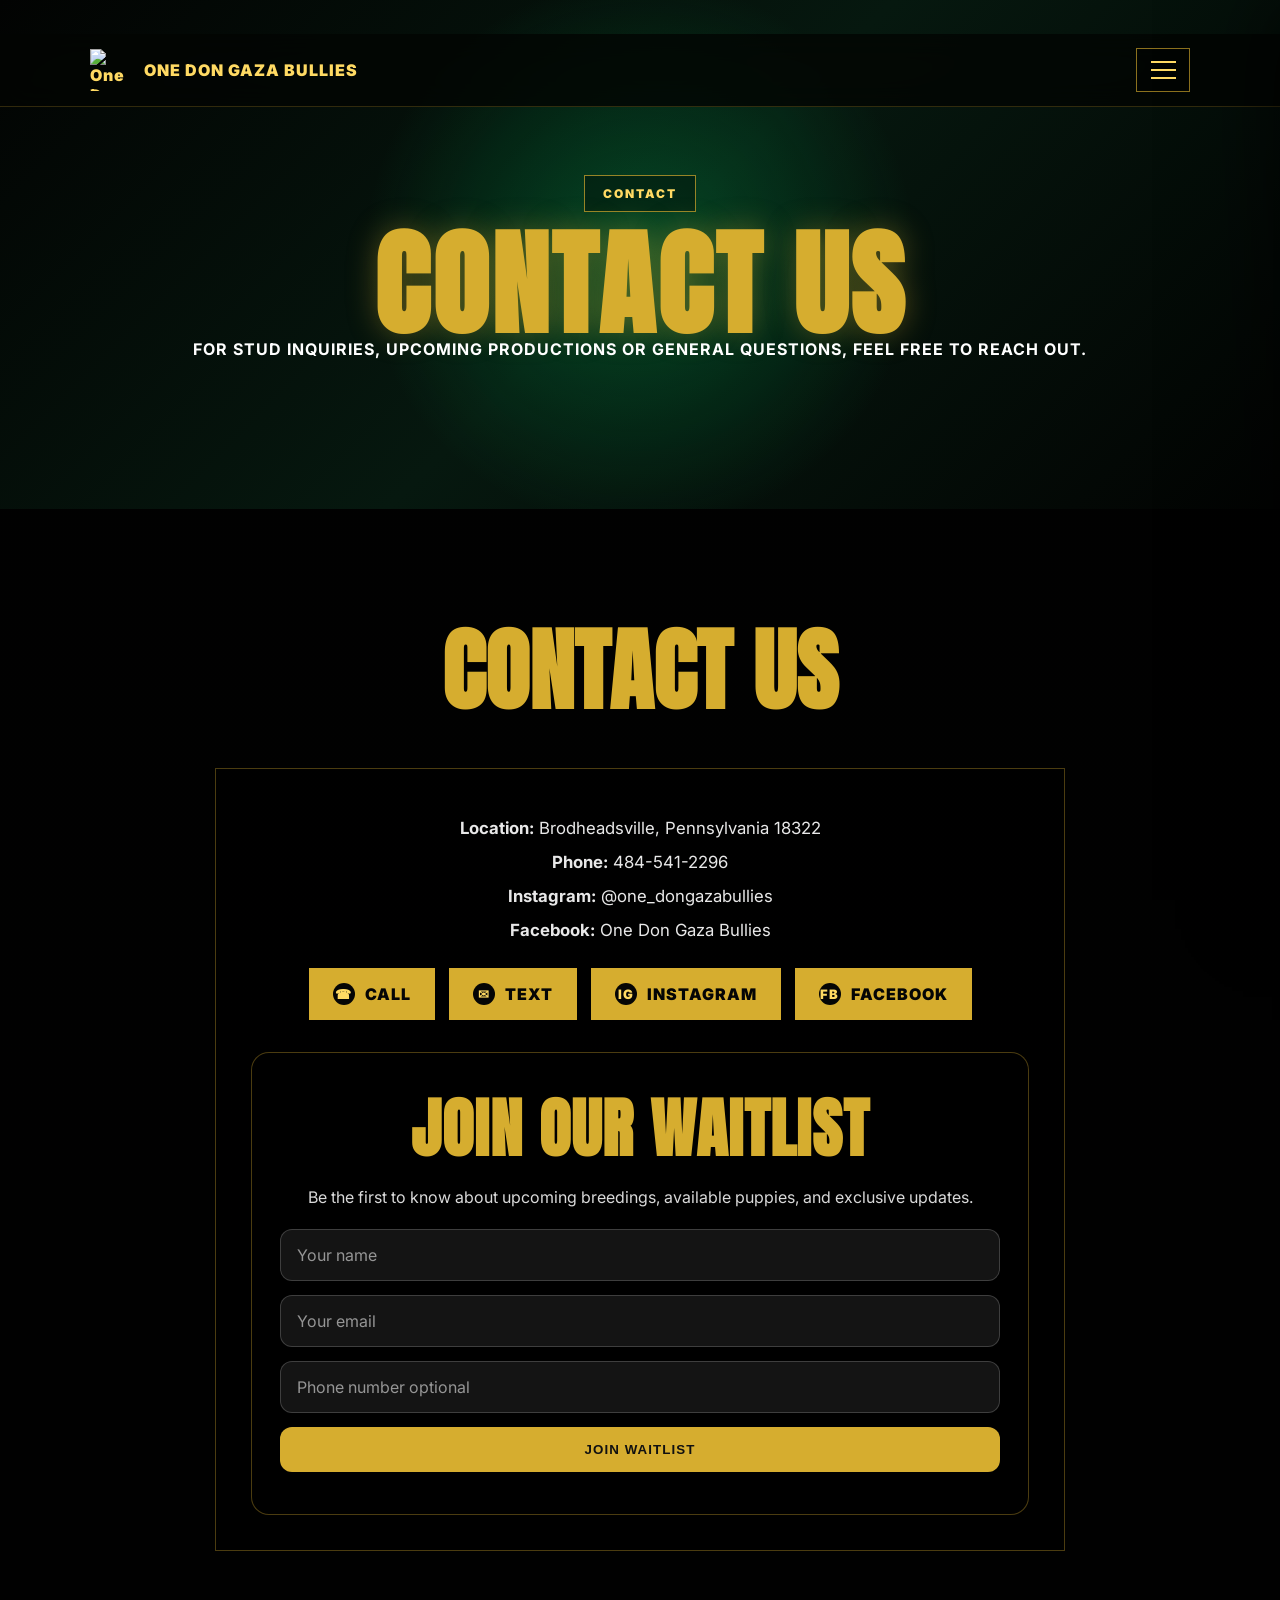
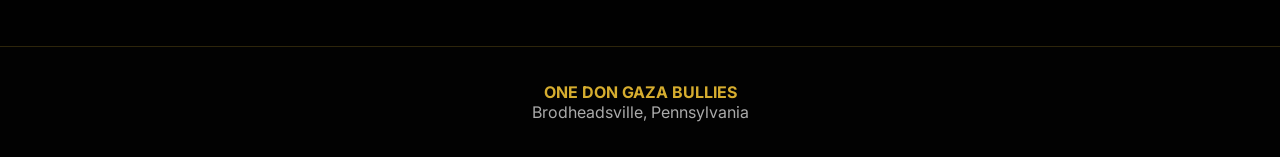
==== commit 7ce88cbd: "Update contact.html" ====
--- a/contact.html
+++ b/contact.html
@@ -74,7 +74,6 @@
 
 <body>
 
-<div class="demo">DEMO WEBSITE CONCEPT — CREATED FOR ONE DON GAZA BULLIES</div>
 
 <nav class="nav">
   <a class="nav-brand" href="index.html">
@@ -178,7 +177,7 @@
 <footer>
   <strong>ONE DON GAZA BULLIES</strong><br>
   Brodheadsville, Pennsylvania<br>
-  Demo Website Concept
+ 
 </footer>
 
 <div class="lightbox" id="lightbox">
@@ -192,8 +191,8 @@
 <script src="https://cdn.jsdelivr.net/npm/@supabase/supabase-js@2"></script>
 
 <script>
-const SUPABASE_URL = "PEGA_AQUI_TU_SUPABASE_URL";
-const SUPABASE_ANON_KEY = "PEGA_AQUI_TU_ANON_KEY";
+const SUPABASE_URL = "https://drpfmwdqnktgofxlluyr.supabase.co";
+const SUPABASE_ANON_KEY = "sb_publishable_4Ex_ShO1dYKbUmnSCOvVNg_098EbclB";
 
 const supabaseClient = supabase.createClient(SUPABASE_URL, SUPABASE_ANON_KEY);
 
